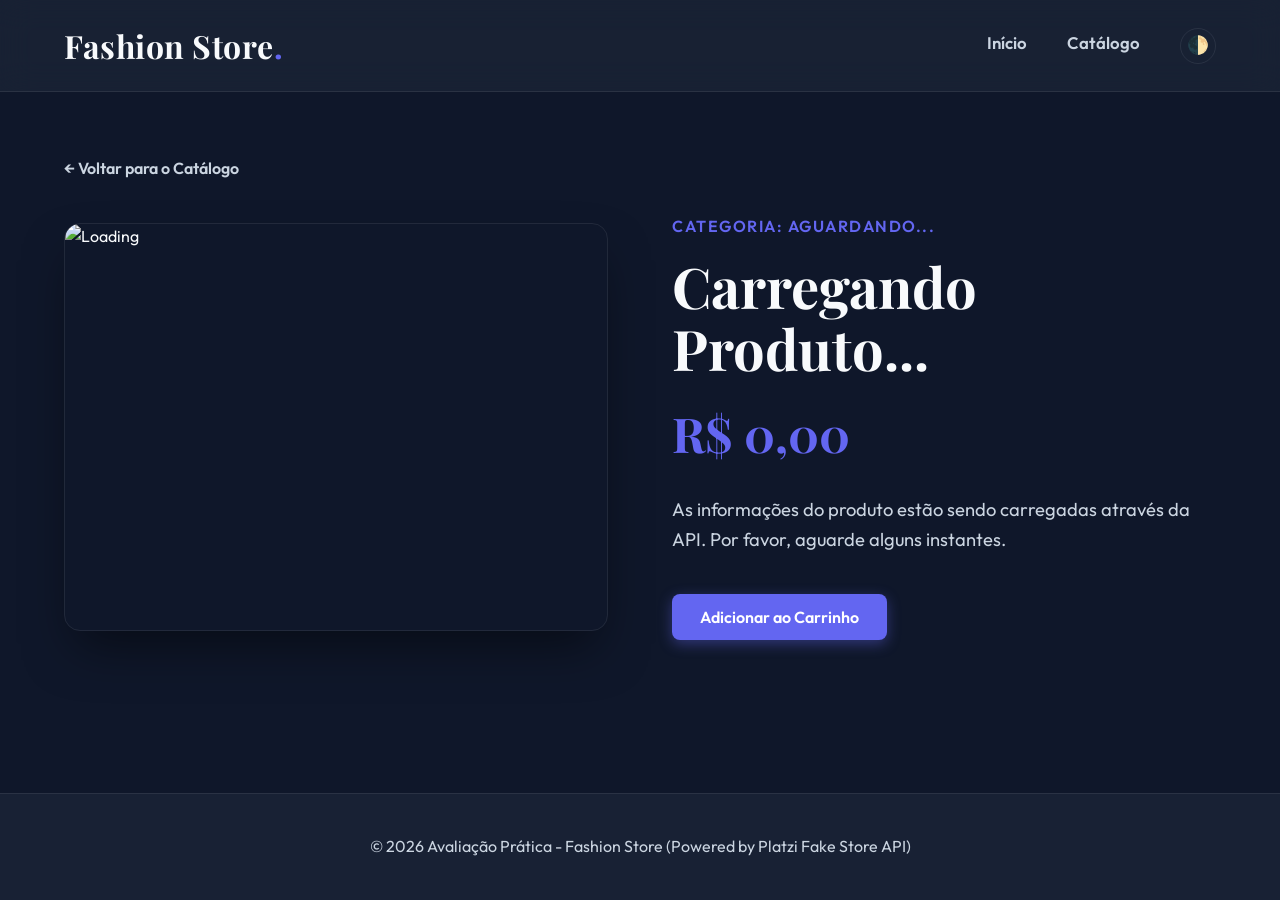
==== detail.html @ d0a1931c "feat: Folder importation" ====
<!DOCTYPE html>
<html lang="pt-BR">

<head>
  <meta charset="UTF-8">
  <meta name="viewport" content="width=device-width, initial-scale=1.0">
  <meta name="description" content="Página de detalhes de um produto consumindo Platzi Fake API.">
  <title>Fashion Store - Detalhes do Produto</title>
  <link rel="stylesheet" href="style.css">
  <link href="https://fonts.googleapis.com/css2?family=Outfit:wght@300;400;600;800&family=Playfair+Display:wght@700&display=swap" rel="stylesheet">
  <script>
    const savedTheme = localStorage.getItem('theme') || 'dark';
    document.documentElement.setAttribute('data-theme', savedTheme);
  </script>
</head>

<body>
  <header class="glass-header">
    <div class="logo">Fashion Store<span>.</span></div>
    <nav style="align-items: center;">
      <a href="index.html" id="nav-home">Início</a>
      <a href="menu.html" id="nav-menu">Catálogo</a>
      <button id="theme-toggle" class="btn-theme" aria-label="Alternar Tema" onclick="if(typeof toggleTheme==='function') toggleTheme()">🌓</button>
    </nav>
  </header>
  <main class="page-content details-page">
    <a href="menu.html" class="back-link" aria-label="Voltar para catálogo">&larr; Voltar para o Catálogo</a>
    <div id="product-detail" class="detail-container">
      <img src="https://placehold.co/600x400/1e293b/6366f1?text=Carregando" alt="Loading" class="detail-img">
      <div class="detail-info">
        <span class="card-category" style="font-size:1rem; margin-bottom:1rem; display:block;">Categoria: Aguardando...</span>
        <h1>Carregando Produto...</h1>
        <div class="detail-price">R$ 0,00</div>
        <p class="detail-description">As informações do produto estão sendo carregadas através da API. Por favor, aguarde alguns instantes.</p>
        <button class="btn-primary" disabled>Adicionar ao Carrinho</button>
      </div>
    </div>
  </main>
  <footer>
    <p>&copy; 2026 Avaliação Prática - Fashion Store (Powered by Platzi Fake Store API)</p>
  </footer>

</body>

</html>
---- style.css ----
:root {
    --primary-bg: #0f172a;       /* Slate 900 */
    --secondary-bg: #1e293b;     /* Slate 800 */
    --accent-color: #6366f1;     /* Indigo 500 */
    --accent-hover: #4f46e5;     /* Indigo 600 */
    --text-primary: #f8fafc;     /* Slate 50 */
    --text-secondary: #cbd5e1;   /* Slate 300 */
    --glass-bg: rgba(30, 41, 59, 0.6);
    --glass-border: rgba(255, 255, 255, 0.08);
    --danger: #ef4444;           /* Red 500 */
    --danger-hover: #dc2626;     /* Red 600 */
    --success: #10b981;          /* Emerald 500 */
    --success-hover: #059669;    /* Emerald 600 */
    --transition: all 0.3s cubic-bezier(0.4, 0, 0.2, 1);
    --border-radius: 16px;
    --text-hero-p: #cbd5e1;
}

[data-theme="light"] {
    --primary-bg: #f8fafc;       /* Slate 50 */
    --secondary-bg: #e2e8f0;     /* Slate 200 */
    --accent-color: #4f46e5;     /* Indigo 600 */
    --accent-hover: #4338ca;     /* Indigo 700 */
    --text-primary: #0f172a;     /* Slate 900 */
    --text-secondary: #334155;   /* Slate 700 */
    --glass-bg: rgba(255, 255, 255, 0.7);
    --glass-border: rgba(0, 0, 0, 0.1);
}

.btn-theme {
    background: transparent;
    border: 1px solid var(--glass-border);
    color: var(--text-primary);
    border-radius: 50%;
    width: 36px;
    height: 36px;
    display: flex;
    align-items: center;
    justify-content: center;
    cursor: pointer;
    transition: var(--transition);
    font-size: 1.1rem;
}

.btn-theme:hover {
    background: var(--glass-bg);
    transform: scale(1.1);
}

* {
    margin: 0;
    padding: 0;
    box-sizing: border-box;
}

body {
    font-family: 'Outfit', sans-serif;
    background-color: var(--primary-bg);
    color: var(--text-primary);
    line-height: 1.6;
    min-height: 100vh;
    display: flex;
    flex-direction: column;
}

h1, h2, h3, h4, th {
    font-family: 'Playfair Display', serif;
    font-weight: 700;
}

/* Base Glassmorphism classes */
.glass-panel {
    background: var(--glass-bg);
    border: 1px solid var(--glass-border);
    border-radius: var(--border-radius);
    padding: 2.5rem;
    backdrop-filter: blur(12px);
    -webkit-backdrop-filter: blur(12px);
    box-shadow: 0 8px 32px 0 rgba(0, 0, 0, 0.3);
}

.glass-header {
    background: var(--glass-bg);
    backdrop-filter: blur(16px);
    -webkit-backdrop-filter: blur(16px);
    border-bottom: 1px solid var(--glass-border);
    padding: 1.25rem 5%;
    display: flex;
    justify-content: space-between;
    align-items: center;
    position: sticky;
    top: 0;
    z-index: 1000;
}

.logo {
    font-family: 'Playfair Display', serif;
    font-size: 2rem;
    font-weight: 700;
    letter-spacing: 0.5px;
    cursor: pointer;
}

.logo span {
    color: var(--accent-color);
}

nav {
    display: flex;
    gap: 2.5rem;
}

nav a {
    color: var(--text-secondary);
    text-decoration: none;
    font-weight: 600;
    font-size: 1.05rem;
    transition: var(--transition);
    position: relative;
    padding-bottom: 4px;
}

nav a:hover, nav a.active {
    color: var(--text-primary);
}

nav a::after {
    content: '';
    position: absolute;
    bottom: 0;
    left: 0;
    width: 0%;
    height: 2px;
    background: var(--accent-color);
    transition: var(--transition);
    border-radius: 2px;
}

nav a:hover::after, nav a.active::after {
    width: 100%;
}

/* Hero Section */
.hero {
    height: 85vh;
    display: flex;
    align-items: center;
    justify-content: center;
    text-align: center;
    background: linear-gradient(rgba(15, 23, 42, 0.7), rgba(15, 23, 42, 0.7)), url('img/banner.jpg') center/cover no-repeat;
    padding: 2rem;
}

.hero-content {
    max-width: 800px;
    display: flex;
    flex-direction: column;
    align-items: center;
}

.hero-content h1 {
    font-size: 4.5rem;
    margin-bottom: 1.5rem;
    background: linear-gradient(135deg, #ffffff, #94a3b8);
    background-clip: text;
    -webkit-background-clip: text;
    -webkit-text-fill-color: transparent;
    animation: fadeInUp 0.8s ease-out;
    line-height: 1.1;
}

.hero-content p {
    font-size: 1.25rem;
    color: var(--text-hero-p);
    margin-bottom: 3rem;
    animation: fadeInUp 1s ease-out;
}

/* Buttons */
.btn-primary, .btn-secondary, .btn-danger, .btn-small {
    display: inline-flex;
    align-items: center;
    justify-content: center;
    padding: 0.8rem 1.75rem;
    border-radius: 8px;
    text-decoration: none;
    font-weight: 600;
    cursor: pointer;
    border: none;
    transition: var(--transition);
    font-family: 'Outfit', sans-serif;
    font-size: 1rem;
}

.btn-primary {
    background: var(--accent-color);
    color: #fff;
    box-shadow: 0 4px 14px 0 rgba(99, 102, 241, 0.4);
}

.btn-primary:hover {
    background: var(--accent-hover);
    transform: translateY(-2px);
    box-shadow: 0 6px 20px rgba(99, 102, 241, 0.5);
}

.btn-secondary {
    background: transparent;
    border: 1px solid var(--text-secondary);
    color: var(--text-primary);
}

.btn-secondary:hover {
    border-color: var(--text-primary);
    background: rgba(255, 255, 255, 0.05);
}

.btn-danger {
    background: transparent;
    border: 1px solid var(--danger);
    color: var(--danger);
}

.btn-danger:hover {
    background: var(--danger);
    color: #fff;
    box-shadow: 0 4px 14px 0 rgba(239, 68, 68, 0.4);
}

.btn-small {
    padding: 0.5rem 1rem;
    font-size: 0.875rem;
}

/* Main Spacing */
.page-content {
    padding: 4rem 5%;
    flex: 1;
}

.featured-products {
    padding: 0 5% 5rem;
}

.featured-products h2, .section-header h2 {
    font-size: 2.8rem;
    margin-bottom: 2rem;
    text-align: center;
}

.section-header {
    display: flex;
    justify-content: space-between;
    align-items: center;
    margin-bottom: 3rem;
    flex-wrap: wrap;
    gap: 1.5rem;
}

.filters select {
    appearance: none;
    background: rgba(30, 41, 59, 0.8);
    border: 1px solid var(--glass-border);
    color: var(--text-hero-p);
    padding: 0.75rem 2.5rem 0.75rem 1rem;
    border-radius: 8px;
    font-family: inherit;
    font-size: 1rem;
    cursor: pointer;
    outline: none;
    transition: var(--transition);
}

.filters select:focus {
    border-color: var(--accent-color);
    box-shadow: 0 0 0 2px rgba(99, 102, 241, 0.2);
}

.grid-container {
    display: grid;
    grid-template-columns: repeat(auto-fill, minmax(300px, 1fr));
    gap: 2.5rem;
}

/* Cards */
.card {
    background: var(--glass-bg);
    border: 1px solid var(--glass-border);
    border-radius: var(--border-radius);
    overflow: hidden;
    backdrop-filter: blur(10px);
    transition: var(--transition);
    display: flex;
    flex-direction: column;
}

.card:hover {
    transform: translateY(-8px);
    border-color: rgba(99, 102, 241, 0.4);
    box-shadow: 0 20px 40px -10px rgba(0, 0, 0, 0.5);
}

.card-img-wrapper {
    position: relative;
    width: 100%;
    height: 240px;
    overflow: hidden;
}

.card-img {
    width: 100%;
    height: 100%;
    object-fit: cover;
    transition: transform 0.5s ease;
    border-bottom: 1px solid var(--glass-border);
}

.card:hover .card-img {
    transform: scale(1.05);
}

.card-content {
    padding: 1.5rem;
    flex: 1;
    display: flex;
    flex-direction: column;
}

.card-category {
    font-size: 0.8rem;
    text-transform: uppercase;
    letter-spacing: 1.5px;
    font-weight: 600;
    color: var(--accent-color);
    margin-bottom: 0.5rem;
}

.card-title {
    font-size: 1.3rem;
    margin-bottom: 1rem;
    flex: 1;
    line-height: 1.4;
}

.card-footer {
    display: flex;
    justify-content: space-between;
    align-items: center;
    margin-top: auto;
    padding-top: 1.25rem;
    border-top: 1px solid var(--glass-border);
}

.card-price {
    font-size: 1.6rem;
    font-weight: 800;
    font-family: 'Playfair Display', serif;
    color: var(--text-primary);
}

/* Details Page */
.back-link {
    display: inline-flex;
    align-items: center;
    color: var(--text-secondary);
    text-decoration: none;
    margin-bottom: 2rem;
    transition: var(--transition);
    font-weight: 600;
}

.back-link:hover {
    color: var(--text-primary);
    transform: translateX(-5px);
}

.detail-container {
    display: grid;
    grid-template-columns: 1fr 1fr;
    gap: 4rem;
    align-items: center;
}

.detail-img {
    width: 100%;
    height: auto;
    aspect-ratio: 4/3;
    border-radius: var(--border-radius);
    object-fit: cover;
    box-shadow: 0 25px 50px -12px rgba(0, 0, 0, 0.5);
    border: 1px solid var(--glass-border);
}

.detail-info {
    display: flex;
    flex-direction: column;
    align-items: flex-start;
}

.detail-info h1 {
    font-size: 3.5rem;
    margin-bottom: 1rem;
    line-height: 1.1;
}

.detail-price {
    font-size: 3rem;
    color: var(--accent-color);
    font-family: 'Playfair Display', serif;
    font-weight: 700;
    margin-bottom: 1.5rem;
}

.detail-description {
    color: var(--text-secondary);
    font-size: 1.15rem;
    margin-bottom: 2.5rem;
}



footer {
    text-align: center;
    padding: 2.5rem;
    border-top: 1px solid var(--glass-border);
    color: var(--text-secondary);
    margin-top: auto;
    background: var(--glass-bg);
}

.loader {
    text-align: center;
    font-size: 1.2rem;
    color: var(--text-secondary);
    grid-column: 1 / -1;
    padding: 4rem;
    animation: pulse 2s infinite;
}

@keyframes pulse {
    0%, 100% { opacity: 1; }
    50% { opacity: 0.5; }
}

@keyframes fadeInUp {
    from {
        opacity: 0;
        transform: translateY(20px);
    }
    to {
        opacity: 1;
        transform: translateY(0);
    }
}



@media (max-width: 768px) {
    .glass-header {
        flex-direction: column;
        gap: 1rem;
    }
    nav {
        gap: 1.5rem;
    }
    .hero-content h1 {
        font-size: 3rem;
    }
    .detail-container {
        grid-template-columns: 1fr;
        padding: 2rem;
    }
    .section-header {
        flex-direction: column;
        align-items: stretch;
    }
    .filters select {
        width: 100%;
    }
}
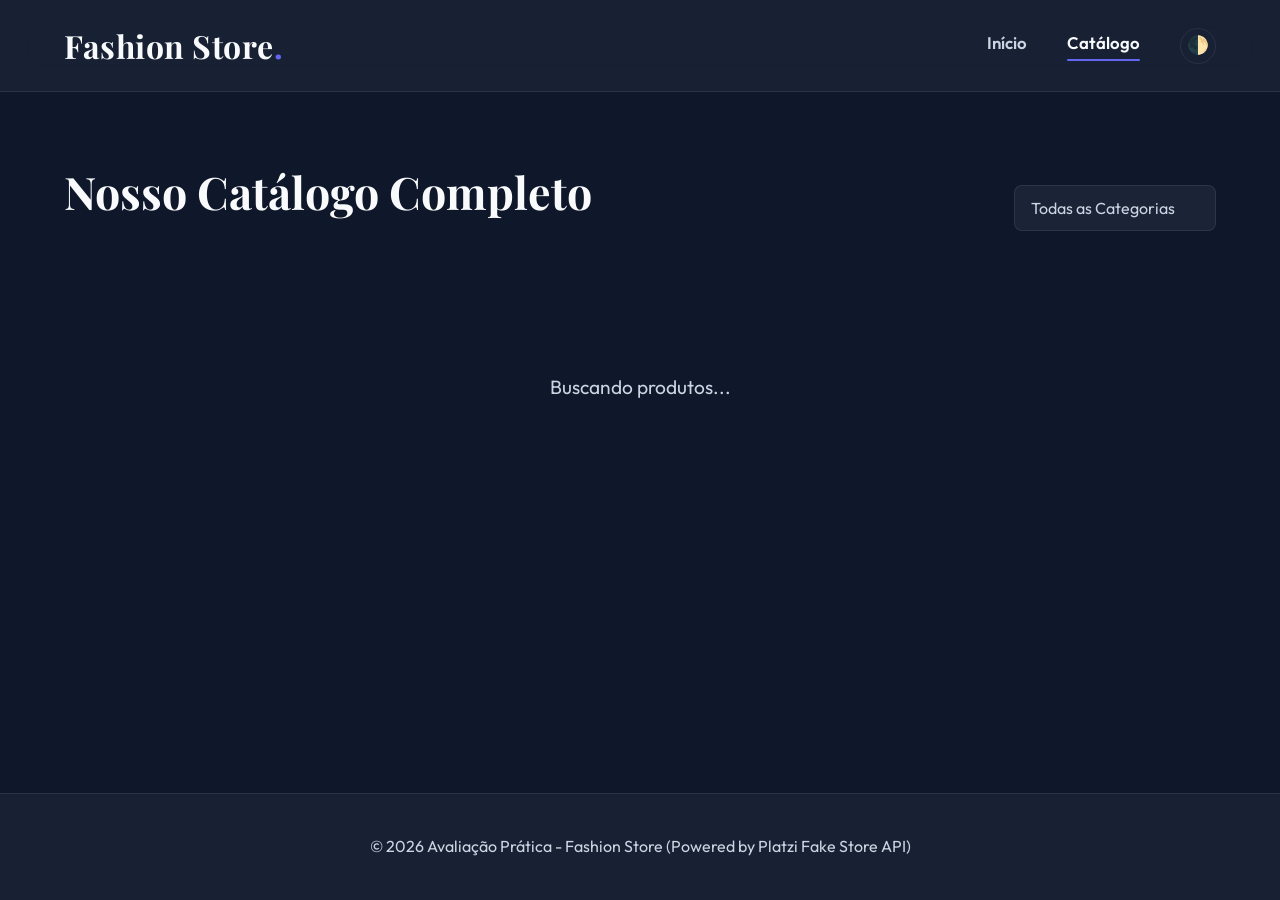
==== commit 646767aa: "feat: app.js import to html files" ====
--- a/detail.html
+++ b/detail.html
@@ -12,6 +12,7 @@
     const savedTheme = localStorage.getItem('theme') || 'dark';
     document.documentElement.setAttribute('data-theme', savedTheme);
   </script>
+  <script src="app.js" defer></script>
 </head>
 
 <body>
